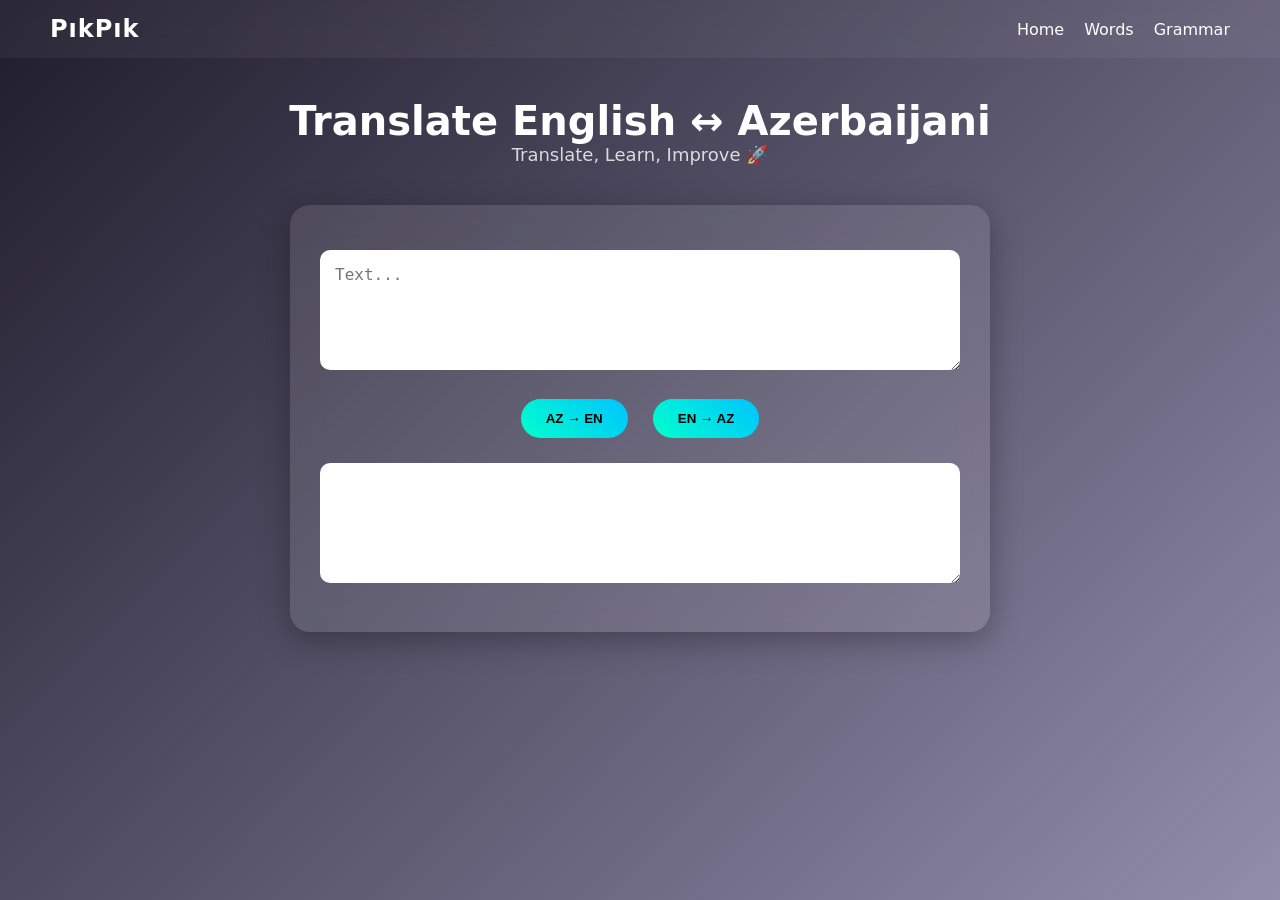
==== index.html @ 67201a84 "Add files via upload" ====
<!DOCTYPE html>
<html lang="az">
<head>
    <meta charset="UTF-8">
    <title>PıkPık English</title>
    <link rel="stylesheet" href="css/main.css">
</head>
<body>

<nav>
    <h2>PıkPık</h2>
    <ul>
        <li><a href="index.html">Home</a></li>
        <li><a href="vocab.html">Words</a></li>
        <li><a href="grammar.html">Grammar</a></li>
    </ul>
</nav>

<header>
    <h1>Translate English ↔ Azerbaijani</h1>
    <p style="opacity:0.8;">Translate, Learn, Improve 🚀</p>
</header>

<section>
    <textarea id="inputText" placeholder="Text..."></textarea>
    <div>
        <button id="enBtn">AZ → EN</button>
        <button id="azBtn">EN → AZ</button>
    </div>
    <textarea id="outputText" readonly></textarea>
</section>

<script src="js/translator.js"></script>
</body>
</html>
---- css/main.css ----
/* --- Universal Reset --- */
* {
    margin: 0;
    padding: 0;
    box-sizing: border-box;
}

/* --- Body --- */
body {
    min-height: 100vh;
    background: linear-gradient(135deg, #1f1c2c, #928dab);
    color: white;
    font-family: system-ui, -apple-system, BlinkMacSystemFont, "Segoe UI", Roboto, Ubuntu, sans-serif;
    display: flex;
    flex-direction: column;
    align-items: center;
}

/* --- Navbar --- */
nav {
    width: 100%;
    display: flex;
    justify-content: space-between;
    align-items: center;
    padding: 15px 50px;
    backdrop-filter: blur(10px);
    background: rgba(255,255,255,0.05);
}

nav h2 {
    font-weight: bold;
    letter-spacing: 1px;
}

nav ul {
    list-style: none;
    display: flex;
}

nav li {
    margin-left: 20px;
}

nav a {
    text-decoration: none;
    color: white;
    font-weight: 500;
    transition: 0.3s;
}

nav a:hover {
    color: #00ffcc;
}

/* --- Header --- */
header {
    text-align: center;
    margin: 40px 0 20px 0;
}

header h1 {
    font-size: 40px;
}

header p {
    font-size: 18px;
    opacity: 0.8;
}

/* --- Section --- */
section {
    width: 90%;
    max-width: 700px;
    padding: 30px;
    margin: 20px auto;
    border-radius: 20px;
    background: rgba(255,255,255,0.1);
    backdrop-filter: blur(15px);
    box-shadow: 0 8px 32px rgba(0,0,0,0.3);
    text-align: center;
}

/* --- Textarea --- */
textarea {
    width: 100%;
    height: 120px;
    margin: 15px 0;
    padding: 15px;
    border-radius: 10px;
    border: none;
    outline: none;
    font-size: 16px;
}

/* --- Buttons --- */
button {
    padding: 12px 25px;
    margin: 10px;
    border-radius: 25px;
    border: none;
    background: linear-gradient(45deg, #00ffcc, #00c3ff);
    color: black;
    font-weight: bold;
    cursor: pointer;
    transition: 0.3s;
}

button:hover {
    transform: scale(1.05);
    box-shadow: 0 0 15px #00ffcc;
}
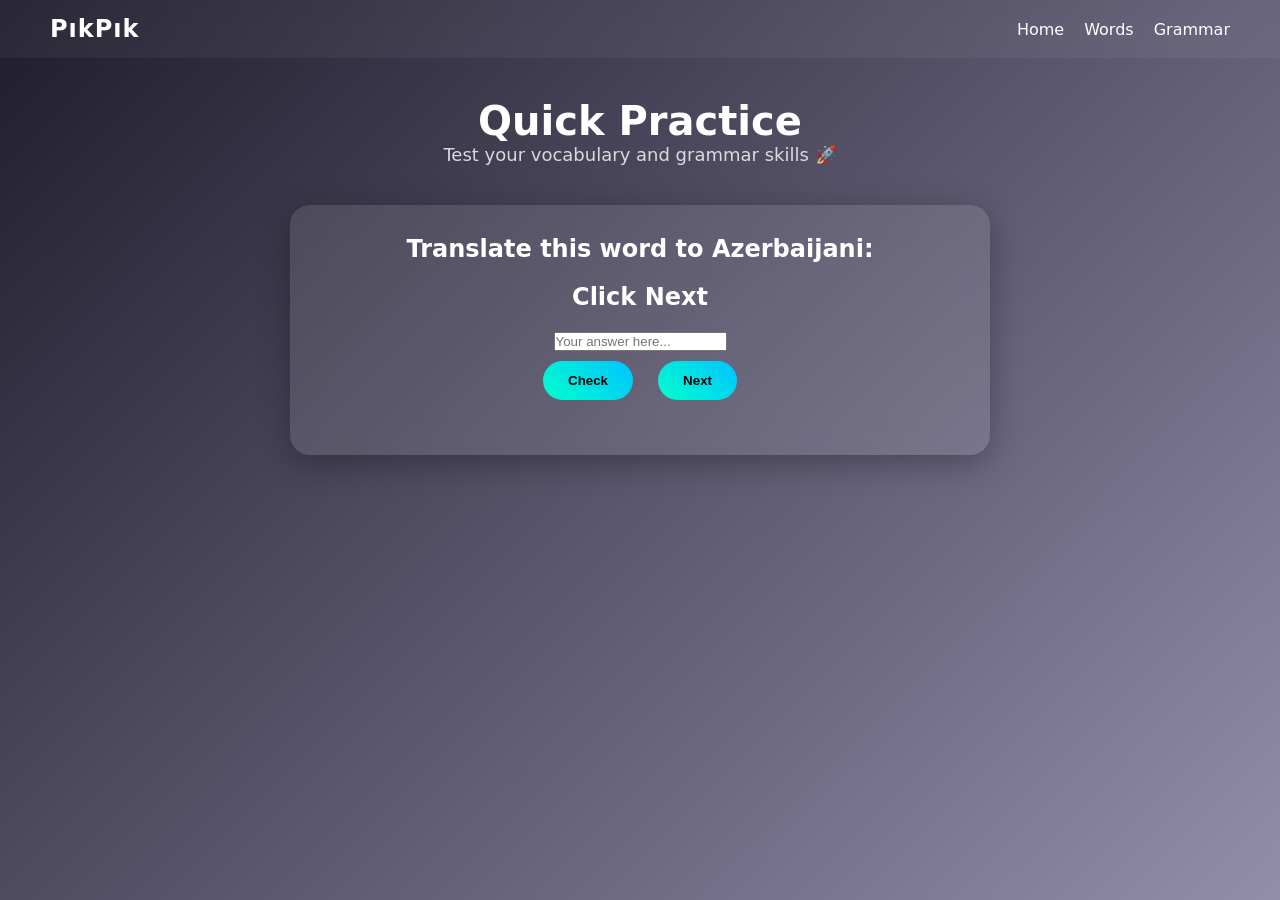
==== commit 4dd91495: "Add files via upload" ====
--- a/index.html
+++ b/index.html
@@ -17,19 +17,21 @@
 </nav>
 
 <header>
-    <h1>Translate English ↔ Azerbaijani</h1>
-    <p style="opacity:0.8;">Translate, Learn, Improve 🚀</p>
+    <h1>Quick Practice</h1>
+    <p style="opacity:0.8;">Test your vocabulary and grammar skills 🚀</p>
 </header>
 
 <section>
-    <textarea id="inputText" placeholder="Text..."></textarea>
+    <h2>Translate this word to Azerbaijani:</h2>
+    <p id="practiceWord" style="font-weight:bold; font-size:24px; margin:20px 0;">Click Next</p>
+    <input type="text" id="userAnswer" placeholder="Your answer here...">
     <div>
-        <button id="enBtn">AZ → EN</button>
-        <button id="azBtn">EN → AZ</button>
+        <button onclick="checkAnswer()">Check</button>
+        <button onclick="nextWord()">Next</button>
     </div>
-    <textarea id="outputText" readonly></textarea>
+    <p id="feedback" style="margin-top:15px; font-weight:bold;"></p>
 </section>
 
-<script src="js/translator.js"></script>
+<script src="js/practice.js"></script>
 </body>
 </html>
